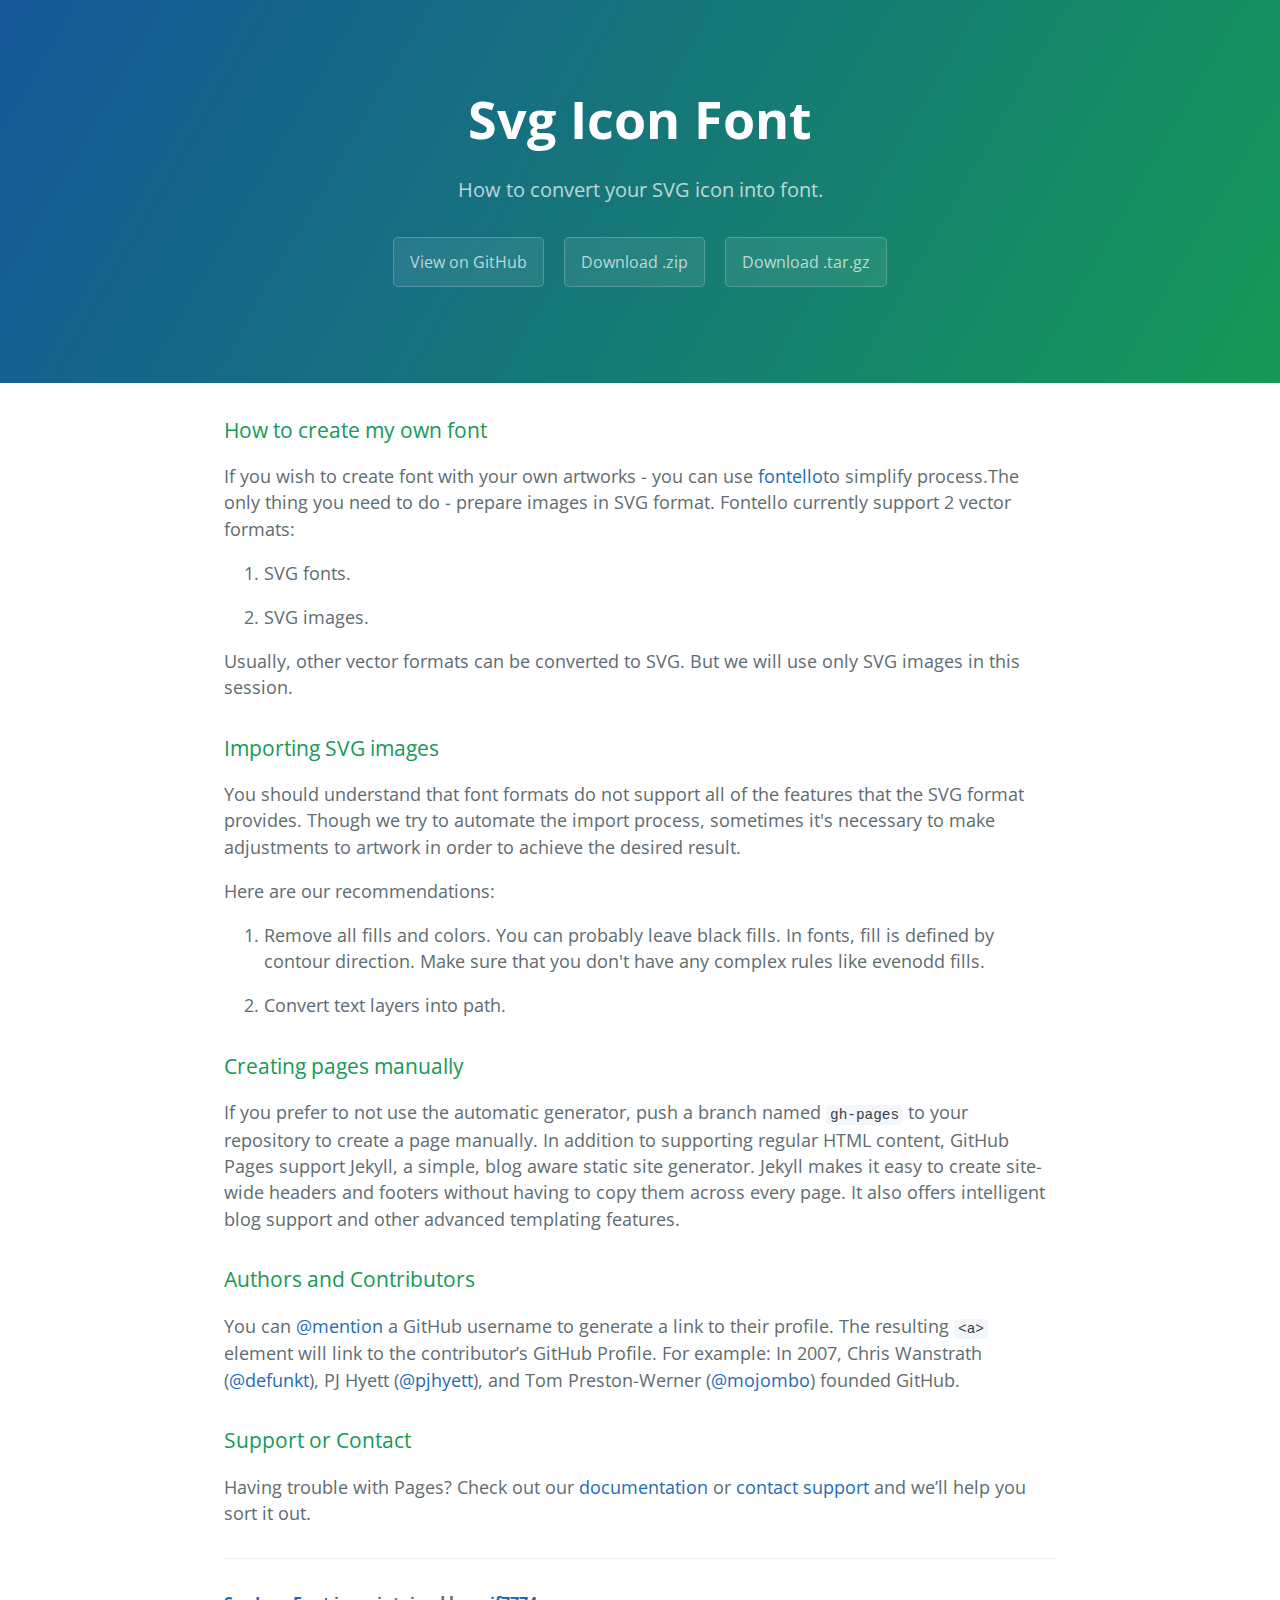
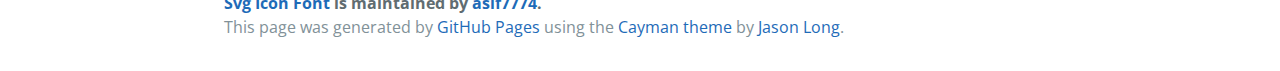
==== index.html @ 6d4e3dab "Create gh-pages branch via GitHub" ====
<!DOCTYPE html>
<html lang="en-us">
  <head>
    <meta charset="UTF-8">
    <title>Svg Icon Font by asif7774</title>
    <meta name="viewport" content="width=device-width, initial-scale=1">
    <link rel="stylesheet" type="text/css" href="stylesheets/normalize.css" media="screen">
    <link href='https://fonts.googleapis.com/css?family=Open+Sans:400,700' rel='stylesheet' type='text/css'>
    <link rel="stylesheet" type="text/css" href="stylesheets/stylesheet.css" media="screen">
    <link rel="stylesheet" type="text/css" href="stylesheets/github-light.css" media="screen">
  </head>
  <body>
    <section class="page-header">
      <h1 class="project-name">Svg Icon Font</h1>
      <h2 class="project-tagline">How to convert your SVG icon into font.</h2>
      <a href="https://github.com/asif7774/SVG-Icon-Font" class="btn">View on GitHub</a>
      <a href="https://github.com/asif7774/SVG-Icon-Font/zipball/master" class="btn">Download .zip</a>
      <a href="https://github.com/asif7774/SVG-Icon-Font/tarball/master" class="btn">Download .tar.gz</a>
    </section>

    <section class="main-content">
      <h3>
<a id="how-to-create-my-own-font" class="anchor" href="#how-to-create-my-own-font" aria-hidden="true"><span aria-hidden="true" class="octicon octicon-link"></span></a>How to create my own font</h3>

<p>If you wish to create font with your own artworks - you can use <a href="http://fontello.com">fontello</a>to simplify process.The only thing you need to do - prepare images in SVG format. Fontello currently support 2 vector formats:</p>

<ol>
<li><p>SVG fonts.</p></li>
<li><p>SVG images.</p></li>
</ol>

<p>Usually, other vector formats can be converted to SVG. But we will use only SVG images in this session.</p>

<h3>
<a id="importing-svg-images" class="anchor" href="#importing-svg-images" aria-hidden="true"><span aria-hidden="true" class="octicon octicon-link"></span></a>Importing SVG images</h3>

<p>You should understand that font formats do not support all of the features that the SVG format provides. Though we try to automate the import process, sometimes it's necessary to make adjustments to artwork in order to achieve the desired result.</p>

<p>Here are our recommendations:</p>

<ol>
<li><p>Remove all fills and colors. You can probably leave black fills. In fonts, fill is defined by contour direction. Make sure that you don't have any complex rules like evenodd fills.</p></li>
<li><p>Convert text layers into path.</p></li>
</ol>

<h3>
<a id="creating-pages-manually" class="anchor" href="#creating-pages-manually" aria-hidden="true"><span aria-hidden="true" class="octicon octicon-link"></span></a>Creating pages manually</h3>

<p>If you prefer to not use the automatic generator, push a branch named <code>gh-pages</code> to your repository to create a page manually. In addition to supporting regular HTML content, GitHub Pages support Jekyll, a simple, blog aware static site generator. Jekyll makes it easy to create site-wide headers and footers without having to copy them across every page. It also offers intelligent blog support and other advanced templating features.</p>

<h3>
<a id="authors-and-contributors" class="anchor" href="#authors-and-contributors" aria-hidden="true"><span aria-hidden="true" class="octicon octicon-link"></span></a>Authors and Contributors</h3>

<p>You can <a href="https://help.github.com/articles/basic-writing-and-formatting-syntax/#mentioning-users-and-teams" class="user-mention">@mention</a> a GitHub username to generate a link to their profile. The resulting <code>&lt;a&gt;</code> element will link to the contributor’s GitHub Profile. For example: In 2007, Chris Wanstrath (<a href="https://github.com/defunkt" class="user-mention">@defunkt</a>), PJ Hyett (<a href="https://github.com/pjhyett" class="user-mention">@pjhyett</a>), and Tom Preston-Werner (<a href="https://github.com/mojombo" class="user-mention">@mojombo</a>) founded GitHub.</p>

<h3>
<a id="support-or-contact" class="anchor" href="#support-or-contact" aria-hidden="true"><span aria-hidden="true" class="octicon octicon-link"></span></a>Support or Contact</h3>

<p>Having trouble with Pages? Check out our <a href="https://help.github.com/pages">documentation</a> or <a href="https://github.com/contact">contact support</a> and we’ll help you sort it out.</p>

      <footer class="site-footer">
        <span class="site-footer-owner"><a href="https://github.com/asif7774/SVG-Icon-Font">Svg Icon Font</a> is maintained by <a href="https://github.com/asif7774">asif7774</a>.</span>

        <span class="site-footer-credits">This page was generated by <a href="https://pages.github.com">GitHub Pages</a> using the <a href="https://github.com/jasonlong/cayman-theme">Cayman theme</a> by <a href="https://twitter.com/jasonlong">Jason Long</a>.</span>
      </footer>

    </section>

  
  </body>
</html>
---- stylesheets/stylesheet.css ----
* {
  box-sizing: border-box; }

body {
  padding: 0;
  margin: 0;
  font-family: "Open Sans", "Helvetica Neue", Helvetica, Arial, sans-serif;
  font-size: 16px;
  line-height: 1.5;
  color: #606c71; }

a {
  color: #1e6bb8;
  text-decoration: none; }
  a:hover {
    text-decoration: underline; }

.btn {
  display: inline-block;
  margin-bottom: 1rem;
  color: rgba(255, 255, 255, 0.7);
  background-color: rgba(255, 255, 255, 0.08);
  border-color: rgba(255, 255, 255, 0.2);
  border-style: solid;
  border-width: 1px;
  border-radius: 0.3rem;
  transition: color 0.2s, background-color 0.2s, border-color 0.2s; }
  .btn + .btn {
    margin-left: 1rem; }

.btn:hover {
  color: rgba(255, 255, 255, 0.8);
  text-decoration: none;
  background-color: rgba(255, 255, 255, 0.2);
  border-color: rgba(255, 255, 255, 0.3); }

@media screen and (min-width: 64em) {
  .btn {
    padding: 0.75rem 1rem; } }

@media screen and (min-width: 42em) and (max-width: 64em) {
  .btn {
    padding: 0.6rem 0.9rem;
    font-size: 0.9rem; } }

@media screen and (max-width: 42em) {
  .btn {
    display: block;
    width: 100%;
    padding: 0.75rem;
    font-size: 0.9rem; }
    .btn + .btn {
      margin-top: 1rem;
      margin-left: 0; } }

.page-header {
  color: #fff;
  text-align: center;
  background-color: #159957;
  background-image: linear-gradient(120deg, #155799, #159957); }

@media screen and (min-width: 64em) {
  .page-header {
    padding: 5rem 6rem; } }

@media screen and (min-width: 42em) and (max-width: 64em) {
  .page-header {
    padding: 3rem 4rem; } }

@media screen and (max-width: 42em) {
  .page-header {
    padding: 2rem 1rem; } }

.project-name {
  margin-top: 0;
  margin-bottom: 0.1rem; }

@media screen and (min-width: 64em) {
  .project-name {
    font-size: 3.25rem; } }

@media screen and (min-width: 42em) and (max-width: 64em) {
  .project-name {
    font-size: 2.25rem; } }

@media screen and (max-width: 42em) {
  .project-name {
    font-size: 1.75rem; } }

.project-tagline {
  margin-bottom: 2rem;
  font-weight: normal;
  opacity: 0.7; }

@media screen and (min-width: 64em) {
  .project-tagline {
    font-size: 1.25rem; } }

@media screen and (min-width: 42em) and (max-width: 64em) {
  .project-tagline {
    font-size: 1.15rem; } }

@media screen and (max-width: 42em) {
  .project-tagline {
    font-size: 1rem; } }

.main-content :first-child {
  margin-top: 0; }
.main-content img {
  max-width: 100%; }
.main-content h1, .main-content h2, .main-content h3, .main-content h4, .main-content h5, .main-content h6 {
  margin-top: 2rem;
  margin-bottom: 1rem;
  font-weight: normal;
  color: #159957; }
.main-content p {
  margin-bottom: 1em; }
.main-content code {
  padding: 2px 4px;
  font-family: Consolas, "Liberation Mono", Menlo, Courier, monospace;
  font-size: 0.9rem;
  color: #383e41;
  background-color: #f3f6fa;
  border-radius: 0.3rem; }
.main-content pre {
  padding: 0.8rem;
  margin-top: 0;
  margin-bottom: 1rem;
  font: 1rem Consolas, "Liberation Mono", Menlo, Courier, monospace;
  color: #567482;
  word-wrap: normal;
  background-color: #f3f6fa;
  border: solid 1px #dce6f0;
  border-radius: 0.3rem; }
  .main-content pre > code {
    padding: 0;
    margin: 0;
    font-size: 0.9rem;
    color: #567482;
    word-break: normal;
    white-space: pre;
    background: transparent;
    border: 0; }
.main-content .highlight {
  margin-bottom: 1rem; }
  .main-content .highlight pre {
    margin-bottom: 0;
    word-break: normal; }
.main-content .highlight pre, .main-content pre {
  padding: 0.8rem;
  overflow: auto;
  font-size: 0.9rem;
  line-height: 1.45;
  border-radius: 0.3rem; }
.main-content pre code, .main-content pre tt {
  display: inline;
  max-width: initial;
  padding: 0;
  margin: 0;
  overflow: initial;
  line-height: inherit;
  word-wrap: normal;
  background-color: transparent;
  border: 0; }
  .main-content pre code:before, .main-content pre code:after, .main-content pre tt:before, .main-content pre tt:after {
    content: normal; }
.main-content ul, .main-content ol {
  margin-top: 0; }
.main-content blockquote {
  padding: 0 1rem;
  margin-left: 0;
  color: #819198;
  border-left: 0.3rem solid #dce6f0; }
  .main-content blockquote > :first-child {
    margin-top: 0; }
  .main-content blockquote > :last-child {
    margin-bottom: 0; }
.main-content table {
  display: block;
  width: 100%;
  overflow: auto;
  word-break: normal;
  word-break: keep-all; }
  .main-content table th {
    font-weight: bold; }
  .main-content table th, .main-content table td {
    padding: 0.5rem 1rem;
    border: 1px solid #e9ebec; }
.main-content dl {
  padding: 0; }
  .main-content dl dt {
    padding: 0;
    margin-top: 1rem;
    font-size: 1rem;
    font-weight: bold; }
  .main-content dl dd {
    padding: 0;
    margin-bottom: 1rem; }
.main-content hr {
  height: 2px;
  padding: 0;
  margin: 1rem 0;
  background-color: #eff0f1;
  border: 0; }

@media screen and (min-width: 64em) {
  .main-content {
    max-width: 64rem;
    padding: 2rem 6rem;
    margin: 0 auto;
    font-size: 1.1rem; } }

@media screen and (min-width: 42em) and (max-width: 64em) {
  .main-content {
    padding: 2rem 4rem;
    font-size: 1.1rem; } }

@media screen and (max-width: 42em) {
  .main-content {
    padding: 2rem 1rem;
    font-size: 1rem; } }

.site-footer {
  padding-top: 2rem;
  margin-top: 2rem;
  border-top: solid 1px #eff0f1; }

.site-footer-owner {
  display: block;
  font-weight: bold; }

.site-footer-credits {
  color: #819198; }

@media screen and (min-width: 64em) {
  .site-footer {
    font-size: 1rem; } }

@media screen and (min-width: 42em) and (max-width: 64em) {
  .site-footer {
    font-size: 1rem; } }

@media screen and (max-width: 42em) {
  .site-footer {
    font-size: 0.9rem; } }
---- stylesheets/github-light.css ----
/*
The MIT License (MIT)

Copyright (c) 2015 GitHub, Inc.

Permission is hereby granted, free of charge, to any person obtaining a copy
of this software and associated documentation files (the "Software"), to deal
in the Software without restriction, including without limitation the rights
to use, copy, modify, merge, publish, distribute, sublicense, and/or sell
copies of the Software, and to permit persons to whom the Software is
furnished to do so, subject to the following conditions:

The above copyright notice and this permission notice shall be included in all
copies or substantial portions of the Software.

THE SOFTWARE IS PROVIDED "AS IS", WITHOUT WARRANTY OF ANY KIND, EXPRESS OR
IMPLIED, INCLUDING BUT NOT LIMITED TO THE WARRANTIES OF MERCHANTABILITY,
FITNESS FOR A PARTICULAR PURPOSE AND NONINFRINGEMENT. IN NO EVENT SHALL THE
AUTHORS OR COPYRIGHT HOLDERS BE LIABLE FOR ANY CLAIM, DAMAGES OR OTHER
LIABILITY, WHETHER IN AN ACTION OF CONTRACT, TORT OR OTHERWISE, ARISING FROM,
OUT OF OR IN CONNECTION WITH THE SOFTWARE OR THE USE OR OTHER DEALINGS IN THE
SOFTWARE.

*/

.pl-c /* comment */ {
  color: #969896;
}

.pl-c1      /* constant, markup.raw, meta.diff.header, meta.module-reference, meta.property-name, support, support.constant, support.variable, variable.other.constant */,
.pl-s .pl-v /* string variable */ {
  color: #0086b3;
}

.pl-e  /* entity */,
.pl-en /* entity.name */ {
  color: #795da3;
}

.pl-s .pl-s1 /* string source */,
.pl-smi      /* storage.modifier.import, storage.modifier.package, storage.type.java, variable.other, variable.parameter.function */ {
  color: #333;
}

.pl-ent /* entity.name.tag */ {
  color: #63a35c;
}

.pl-k /* keyword, storage, storage.type */ {
  color: #a71d5d;
}

.pl-pds              /* punctuation.definition.string, string.regexp.character-class */,
.pl-s                /* string */,
.pl-s .pl-pse .pl-s1 /* string punctuation.section.embedded source */,
.pl-sr               /* string.regexp */,
.pl-sr .pl-cce       /* string.regexp constant.character.escape */,
.pl-sr .pl-sra       /* string.regexp string.regexp.arbitrary-repitition */,
.pl-sr .pl-sre       /* string.regexp source.ruby.embedded */ {
  color: #183691;
}

.pl-v /* variable */ {
  color: #ed6a43;
}

.pl-id /* invalid.deprecated */ {
  color: #b52a1d;
}

.pl-ii /* invalid.illegal */ {
  background-color: #b52a1d;
  color: #f8f8f8;
}

.pl-sr .pl-cce /* string.regexp constant.character.escape */ {
  color: #63a35c;
  font-weight: bold;
}

.pl-ml /* markup.list */ {
  color: #693a17;
}

.pl-mh        /* markup.heading */,
.pl-mh .pl-en /* markup.heading entity.name */,
.pl-ms        /* meta.separator */ {
  color: #1d3e81;
  font-weight: bold;
}

.pl-mq /* markup.quote */ {
  color: #008080;
}

.pl-mi /* markup.italic */ {
  color: #333;
  font-style: italic;
}

.pl-mb /* markup.bold */ {
  color: #333;
  font-weight: bold;
}

.pl-md /* markup.deleted, meta.diff.header.from-file */ {
  background-color: #ffecec;
  color: #bd2c00;
}

.pl-mi1 /* markup.inserted, meta.diff.header.to-file */ {
  background-color: #eaffea;
  color: #55a532;
}

.pl-mdr /* meta.diff.range */ {
  color: #795da3;
  font-weight: bold;
}

.pl-mo /* meta.output */ {
  color: #1d3e81;
}
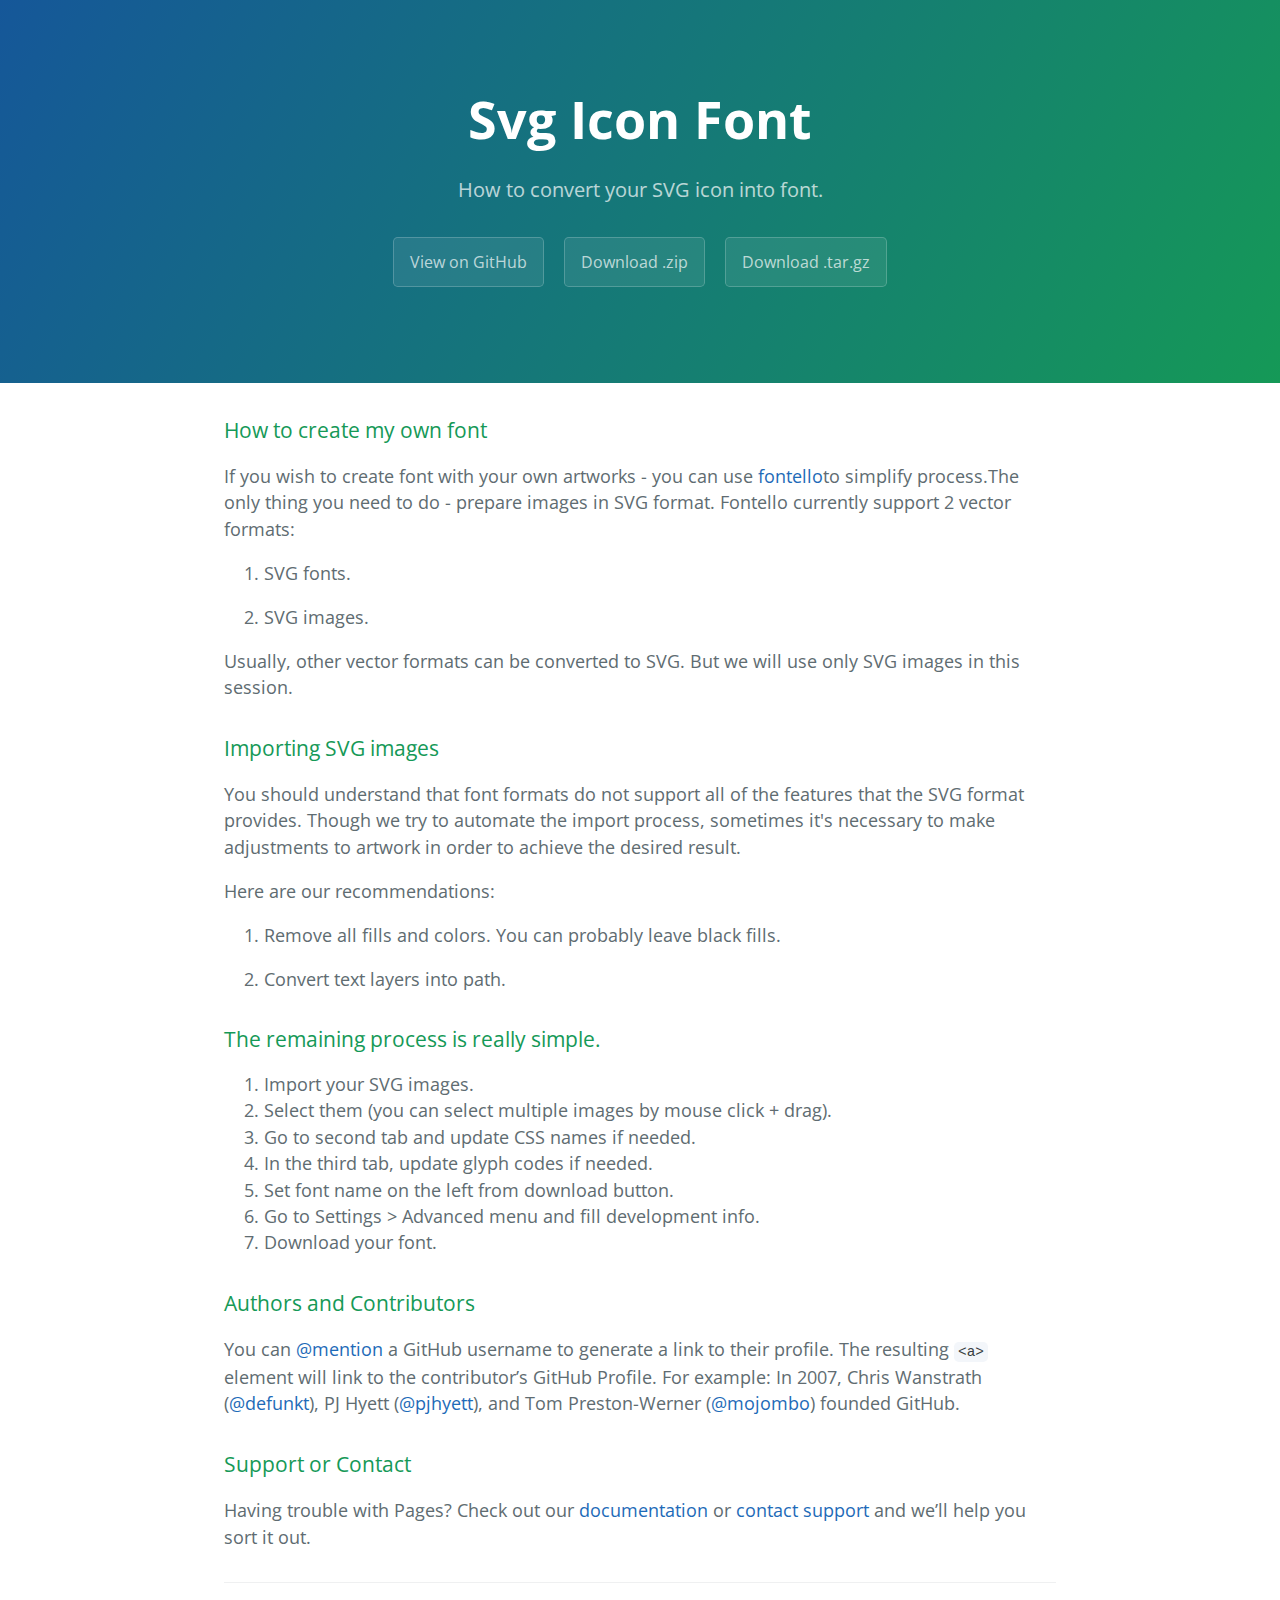
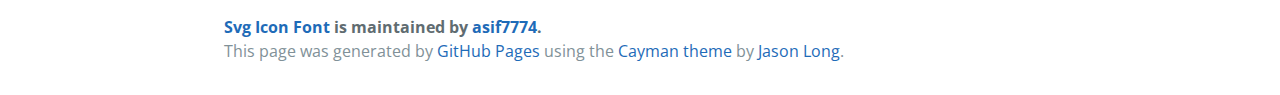
==== commit 31912f8b: "Create gh-pages branch via GitHub" ====
--- a/index.html
+++ b/index.html
@@ -39,14 +39,22 @@
 <p>Here are our recommendations:</p>
 
 <ol>
-<li><p>Remove all fills and colors. You can probably leave black fills. In fonts, fill is defined by contour direction. Make sure that you don't have any complex rules like evenodd fills.</p></li>
+<li><p>Remove all fills and colors. You can probably leave black fills.</p></li>
 <li><p>Convert text layers into path.</p></li>
 </ol>
 
 <h3>
-<a id="creating-pages-manually" class="anchor" href="#creating-pages-manually" aria-hidden="true"><span aria-hidden="true" class="octicon octicon-link"></span></a>Creating pages manually</h3>
+<a id="the-remaining-process-is-really-simple" class="anchor" href="#the-remaining-process-is-really-simple" aria-hidden="true"><span aria-hidden="true" class="octicon octicon-link"></span></a>The remaining process is really simple.</h3>
 
-<p>If you prefer to not use the automatic generator, push a branch named <code>gh-pages</code> to your repository to create a page manually. In addition to supporting regular HTML content, GitHub Pages support Jekyll, a simple, blog aware static site generator. Jekyll makes it easy to create site-wide headers and footers without having to copy them across every page. It also offers intelligent blog support and other advanced templating features.</p>
+<ol>
+<li>Import your SVG images.</li>
+<li>Select them (you can select multiple images by mouse click + drag).</li>
+<li>Go to second tab and update CSS names if needed.</li>
+<li>In the third tab, update glyph codes if needed.</li>
+<li>Set font name on the left from download button.</li>
+<li>Go to Settings &gt; Advanced menu and fill development info.</li>
+<li>Download your font.</li>
+</ol>
 
 <h3>
 <a id="authors-and-contributors" class="anchor" href="#authors-and-contributors" aria-hidden="true"><span aria-hidden="true" class="octicon octicon-link"></span></a>Authors and Contributors</h3>
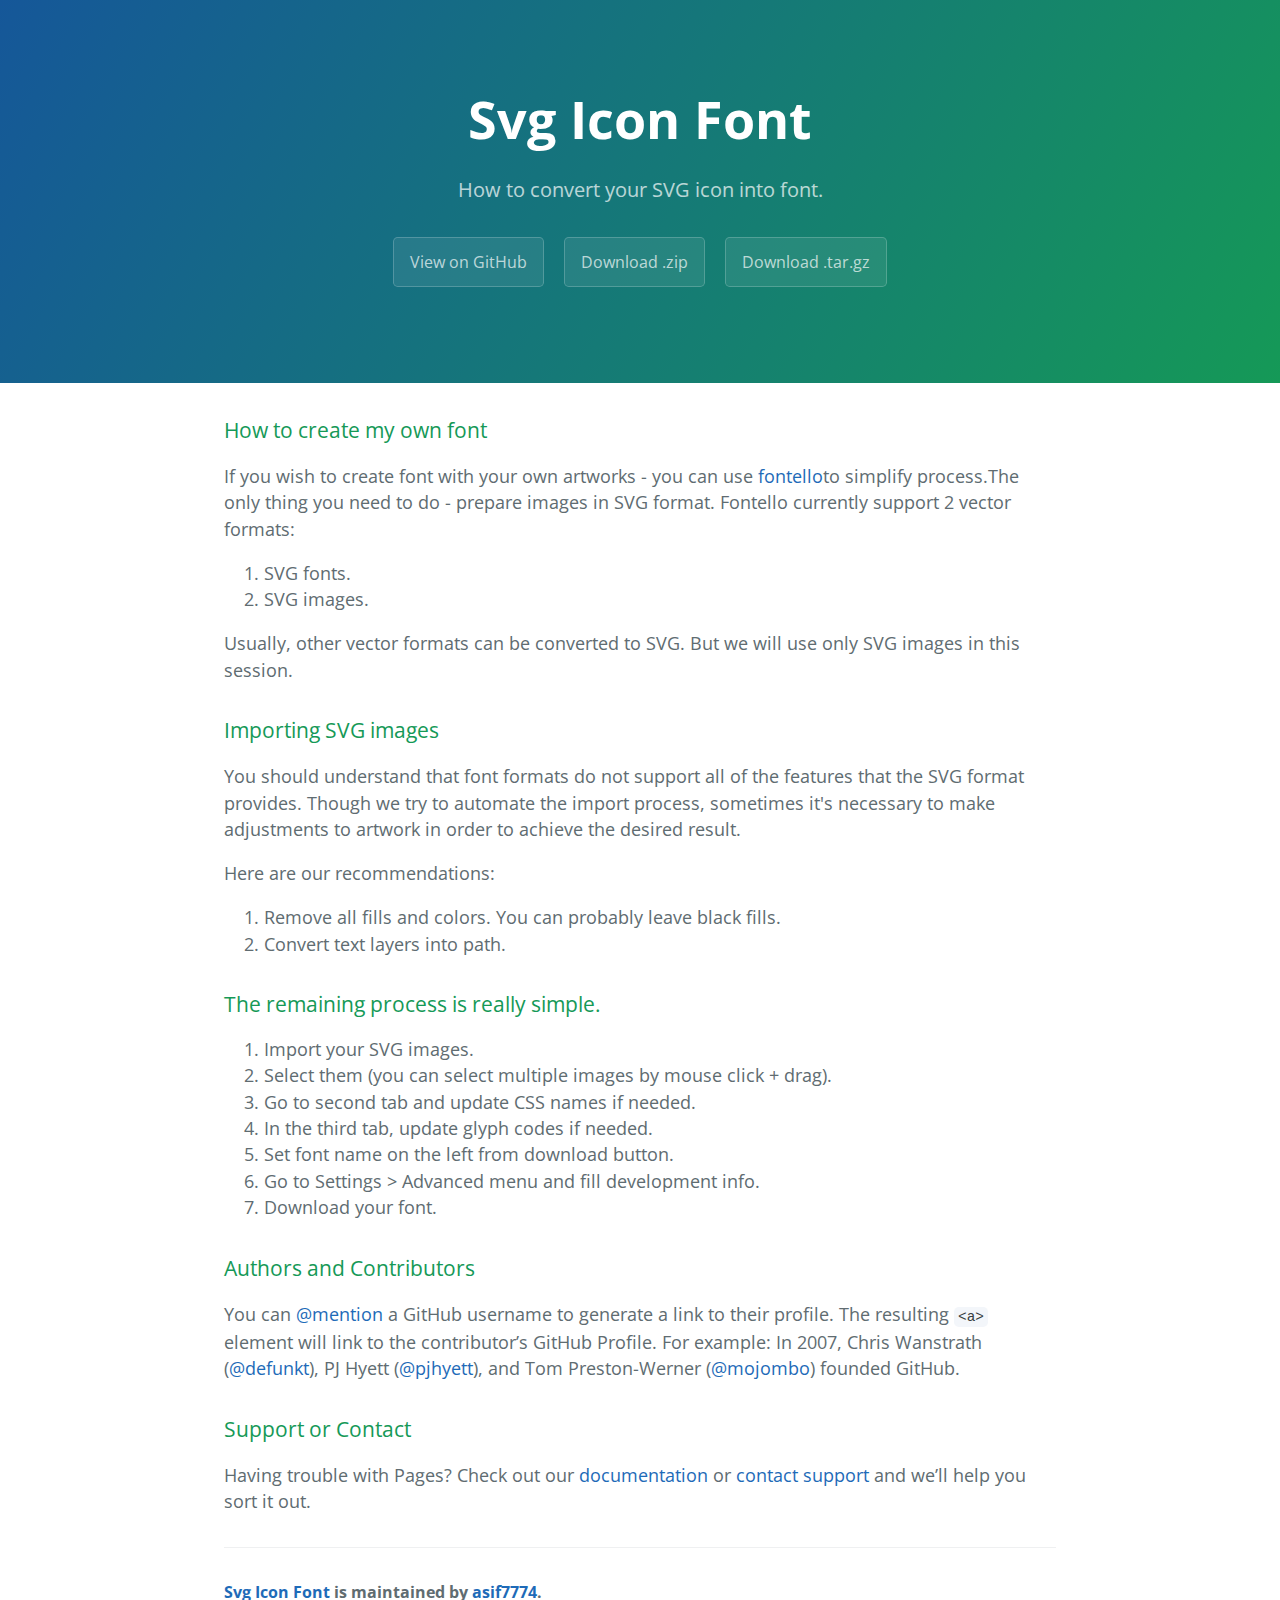
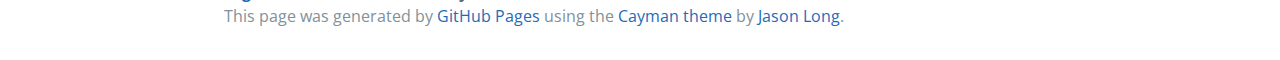
==== commit bec5b8a5: "Create gh-pages branch via GitHub" ====
--- a/index.html
+++ b/index.html
@@ -25,8 +25,8 @@
 <p>If you wish to create font with your own artworks - you can use <a href="http://fontello.com">fontello</a>to simplify process.The only thing you need to do - prepare images in SVG format. Fontello currently support 2 vector formats:</p>
 
 <ol>
-<li><p>SVG fonts.</p></li>
-<li><p>SVG images.</p></li>
+<li>SVG fonts.</li>
+<li>SVG images.</li>
 </ol>
 
 <p>Usually, other vector formats can be converted to SVG. But we will use only SVG images in this session.</p>
@@ -39,8 +39,8 @@
 <p>Here are our recommendations:</p>
 
 <ol>
-<li><p>Remove all fills and colors. You can probably leave black fills.</p></li>
-<li><p>Convert text layers into path.</p></li>
+<li>Remove all fills and colors. You can probably leave black fills.</li>
+<li>Convert text layers into path.</li>
 </ol>
 
 <h3>
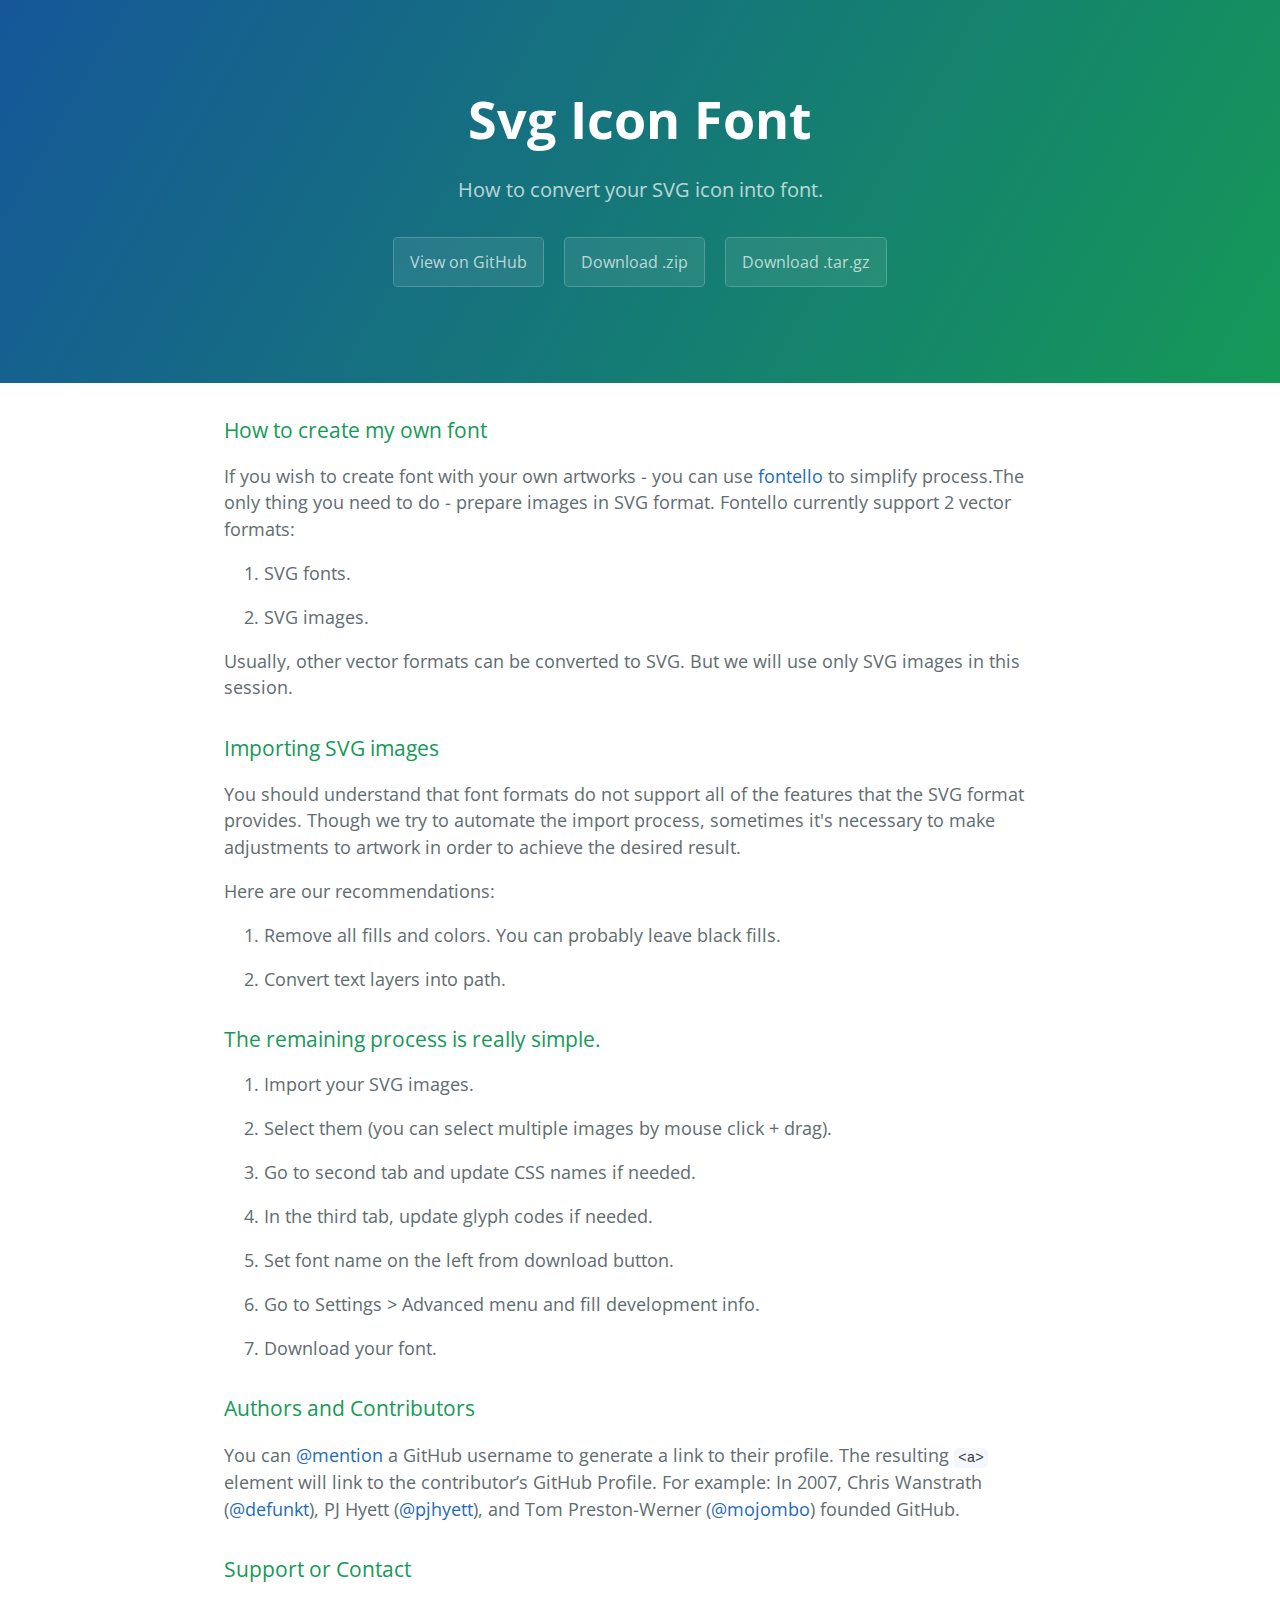
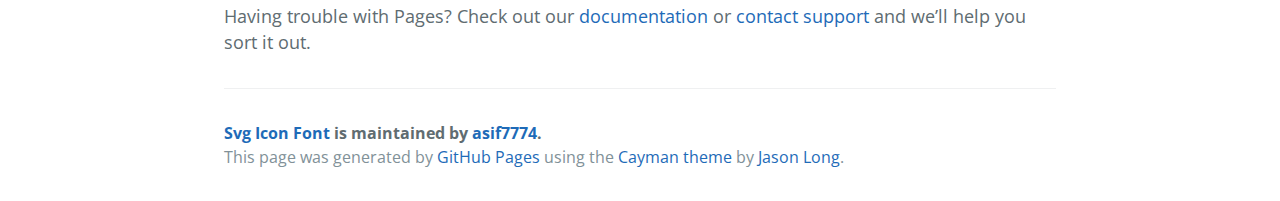
==== commit c4b0565c: "Create gh-pages branch via GitHub" ====
--- a/index.html
+++ b/index.html
@@ -22,11 +22,11 @@
       <h3>
 <a id="how-to-create-my-own-font" class="anchor" href="#how-to-create-my-own-font" aria-hidden="true"><span aria-hidden="true" class="octicon octicon-link"></span></a>How to create my own font</h3>
 
-<p>If you wish to create font with your own artworks - you can use <a href="http://fontello.com">fontello</a>to simplify process.The only thing you need to do - prepare images in SVG format. Fontello currently support 2 vector formats:</p>
+<p>If you wish to create font with your own artworks - you can use <a href="http://fontello.com">fontello</a> to simplify process.The only thing you need to do - prepare images in SVG format. Fontello currently support 2 vector formats:</p>
 
 <ol>
-<li>SVG fonts.</li>
-<li>SVG images.</li>
+<li><p>SVG fonts.</p></li>
+<li><p>SVG images.</p></li>
 </ol>
 
 <p>Usually, other vector formats can be converted to SVG. But we will use only SVG images in this session.</p>
@@ -39,21 +39,21 @@
 <p>Here are our recommendations:</p>
 
 <ol>
-<li>Remove all fills and colors. You can probably leave black fills.</li>
-<li>Convert text layers into path.</li>
+<li><p>Remove all fills and colors. You can probably leave black fills.</p></li>
+<li><p>Convert text layers into path.</p></li>
 </ol>
 
 <h3>
 <a id="the-remaining-process-is-really-simple" class="anchor" href="#the-remaining-process-is-really-simple" aria-hidden="true"><span aria-hidden="true" class="octicon octicon-link"></span></a>The remaining process is really simple.</h3>
 
 <ol>
-<li>Import your SVG images.</li>
-<li>Select them (you can select multiple images by mouse click + drag).</li>
-<li>Go to second tab and update CSS names if needed.</li>
-<li>In the third tab, update glyph codes if needed.</li>
-<li>Set font name on the left from download button.</li>
-<li>Go to Settings &gt; Advanced menu and fill development info.</li>
-<li>Download your font.</li>
+<li><p>Import your SVG images.</p></li>
+<li><p>Select them (you can select multiple images by mouse click + drag).</p></li>
+<li><p>Go to second tab and update CSS names if needed.</p></li>
+<li><p>In the third tab, update glyph codes if needed.</p></li>
+<li><p>Set font name on the left from download button.</p></li>
+<li><p>Go to Settings &gt; Advanced menu and fill development info.</p></li>
+<li><p>Download your font.</p></li>
 </ol>
 
 <h3>
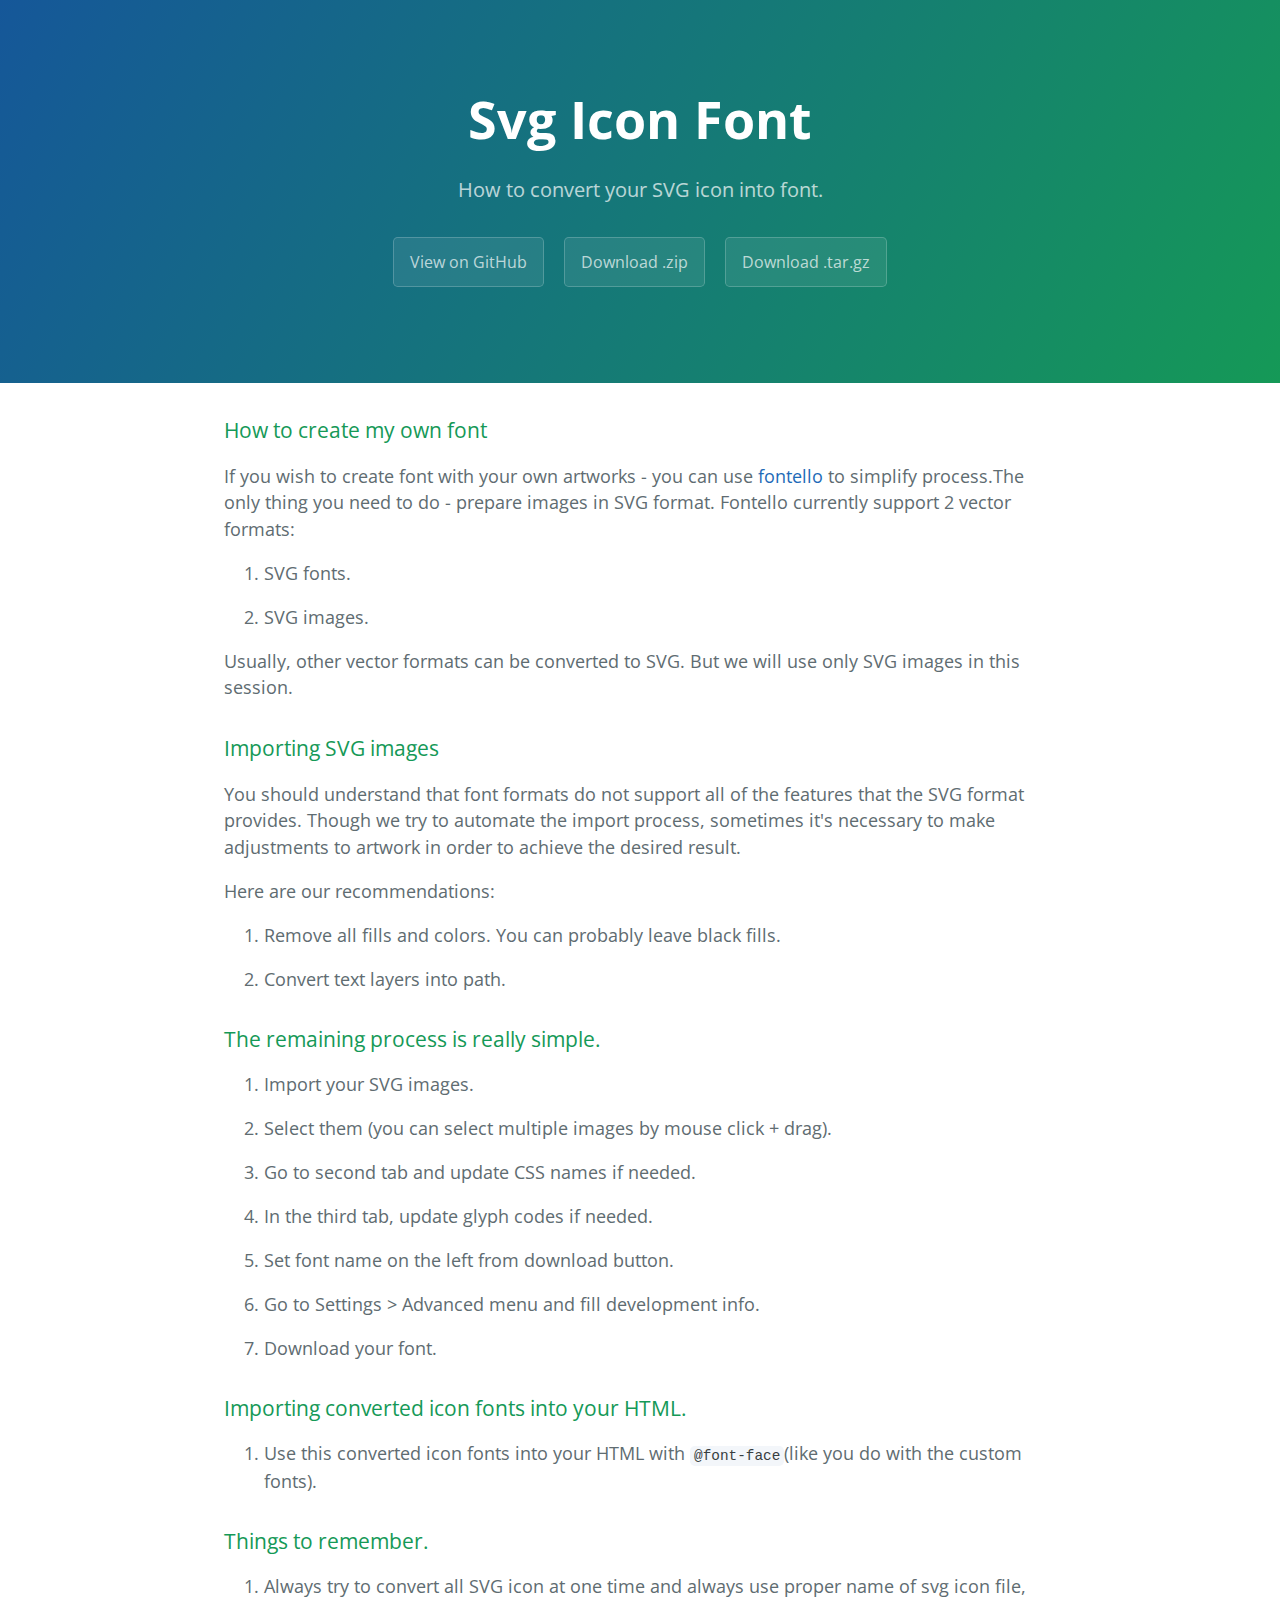
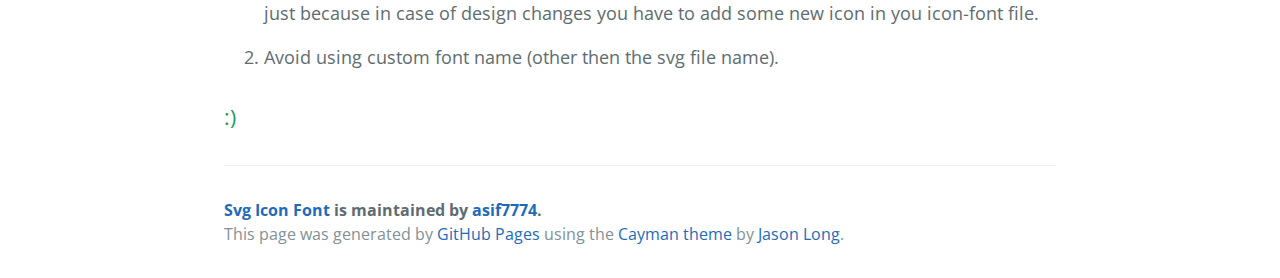
==== commit bb3c572b: "Create gh-pages branch via GitHub" ====
--- a/index.html
+++ b/index.html
@@ -57,14 +57,22 @@
 </ol>
 
 <h3>
-<a id="authors-and-contributors" class="anchor" href="#authors-and-contributors" aria-hidden="true"><span aria-hidden="true" class="octicon octicon-link"></span></a>Authors and Contributors</h3>
+<a id="importing-converted-icon-fonts-into-your-html" class="anchor" href="#importing-converted-icon-fonts-into-your-html" aria-hidden="true"><span aria-hidden="true" class="octicon octicon-link"></span></a>Importing converted icon fonts into your HTML.</h3>
 
-<p>You can <a href="https://help.github.com/articles/basic-writing-and-formatting-syntax/#mentioning-users-and-teams" class="user-mention">@mention</a> a GitHub username to generate a link to their profile. The resulting <code>&lt;a&gt;</code> element will link to the contributor’s GitHub Profile. For example: In 2007, Chris Wanstrath (<a href="https://github.com/defunkt" class="user-mention">@defunkt</a>), PJ Hyett (<a href="https://github.com/pjhyett" class="user-mention">@pjhyett</a>), and Tom Preston-Werner (<a href="https://github.com/mojombo" class="user-mention">@mojombo</a>) founded GitHub.</p>
+<ol>
+<li>Use this converted icon fonts into your HTML with <code>@font-face</code>(like you do with the custom fonts).</li>
+</ol>
 
 <h3>
-<a id="support-or-contact" class="anchor" href="#support-or-contact" aria-hidden="true"><span aria-hidden="true" class="octicon octicon-link"></span></a>Support or Contact</h3>
+<a id="things-to-remember" class="anchor" href="#things-to-remember" aria-hidden="true"><span aria-hidden="true" class="octicon octicon-link"></span></a>Things to remember.</h3>
 
-<p>Having trouble with Pages? Check out our <a href="https://help.github.com/pages">documentation</a> or <a href="https://github.com/contact">contact support</a> and we’ll help you sort it out.</p>
+<ol>
+<li><p>Always try to convert all SVG icon at one time and always use proper name of svg icon file, just because in case of design changes you have to add some new icon in you icon-font file.</p></li>
+<li><p>Avoid using custom font name (other then the svg file name).</p></li>
+</ol>
+
+<h3>
+<a id="" class="anchor" href="#" aria-hidden="true"><span aria-hidden="true" class="octicon octicon-link"></span></a>:)</h3>
 
       <footer class="site-footer">
         <span class="site-footer-owner"><a href="https://github.com/asif7774/SVG-Icon-Font">Svg Icon Font</a> is maintained by <a href="https://github.com/asif7774">asif7774</a>.</span>
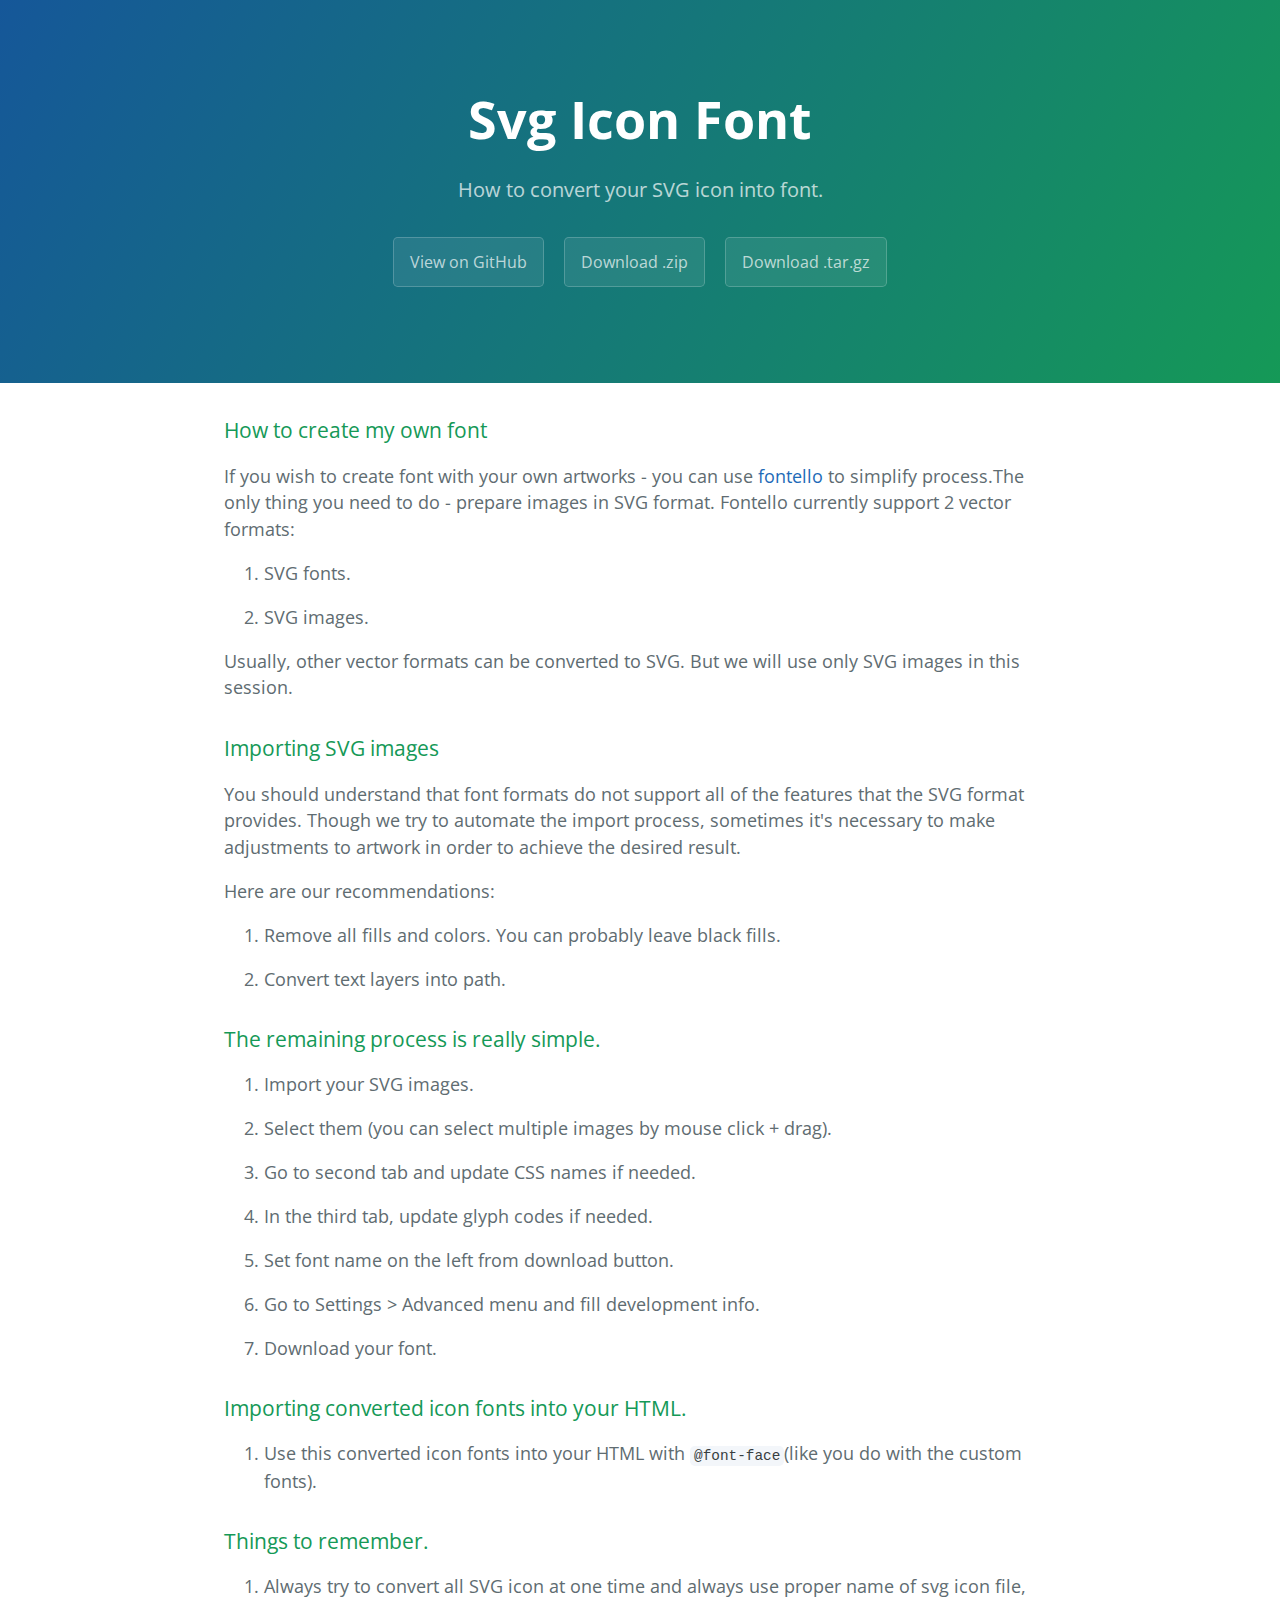
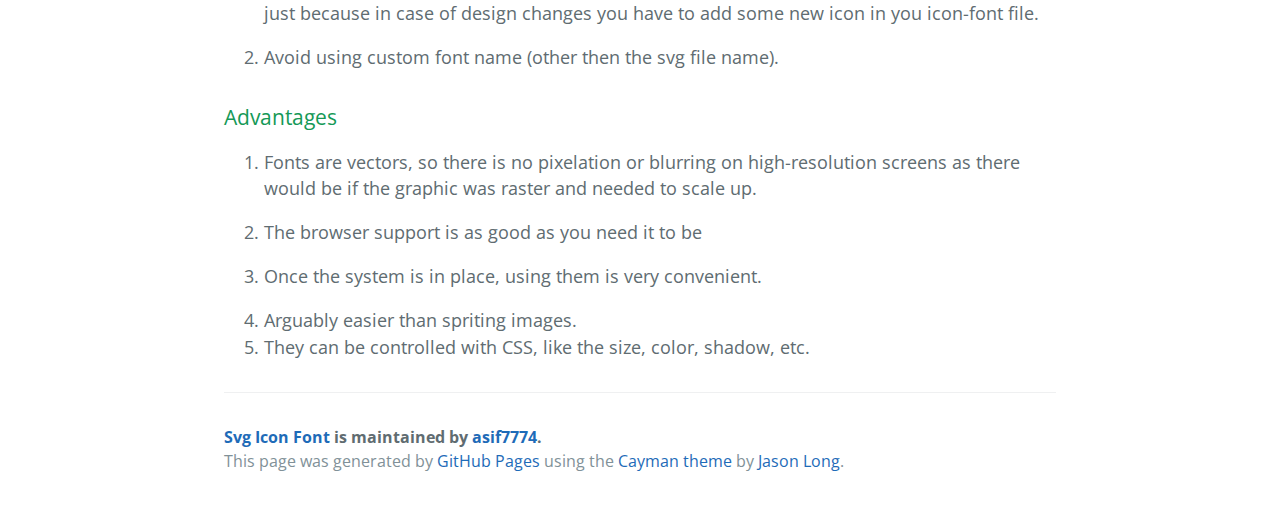
==== commit f7a7a83f: "Create gh-pages branch via GitHub" ====
--- a/index.html
+++ b/index.html
@@ -72,7 +72,15 @@
 </ol>
 
 <h3>
-<a id="" class="anchor" href="#" aria-hidden="true"><span aria-hidden="true" class="octicon octicon-link"></span></a>:)</h3>
+<a id="advantages" class="anchor" href="#advantages" aria-hidden="true"><span aria-hidden="true" class="octicon octicon-link"></span></a>Advantages</h3>
+
+<ol>
+<li><p>Fonts are vectors, so there is no pixelation or blurring on high-resolution screens as there would be if the graphic was raster and needed to scale up.</p></li>
+<li><p>The browser support is as good as you need it to be</p></li>
+<li><p>Once the system is in place, using them is very convenient.</p></li>
+<li>Arguably easier than spriting images.</li>
+<li>They can be controlled with CSS, like the size, color, shadow, etc.</li>
+</ol>
 
       <footer class="site-footer">
         <span class="site-footer-owner"><a href="https://github.com/asif7774/SVG-Icon-Font">Svg Icon Font</a> is maintained by <a href="https://github.com/asif7774">asif7774</a>.</span>
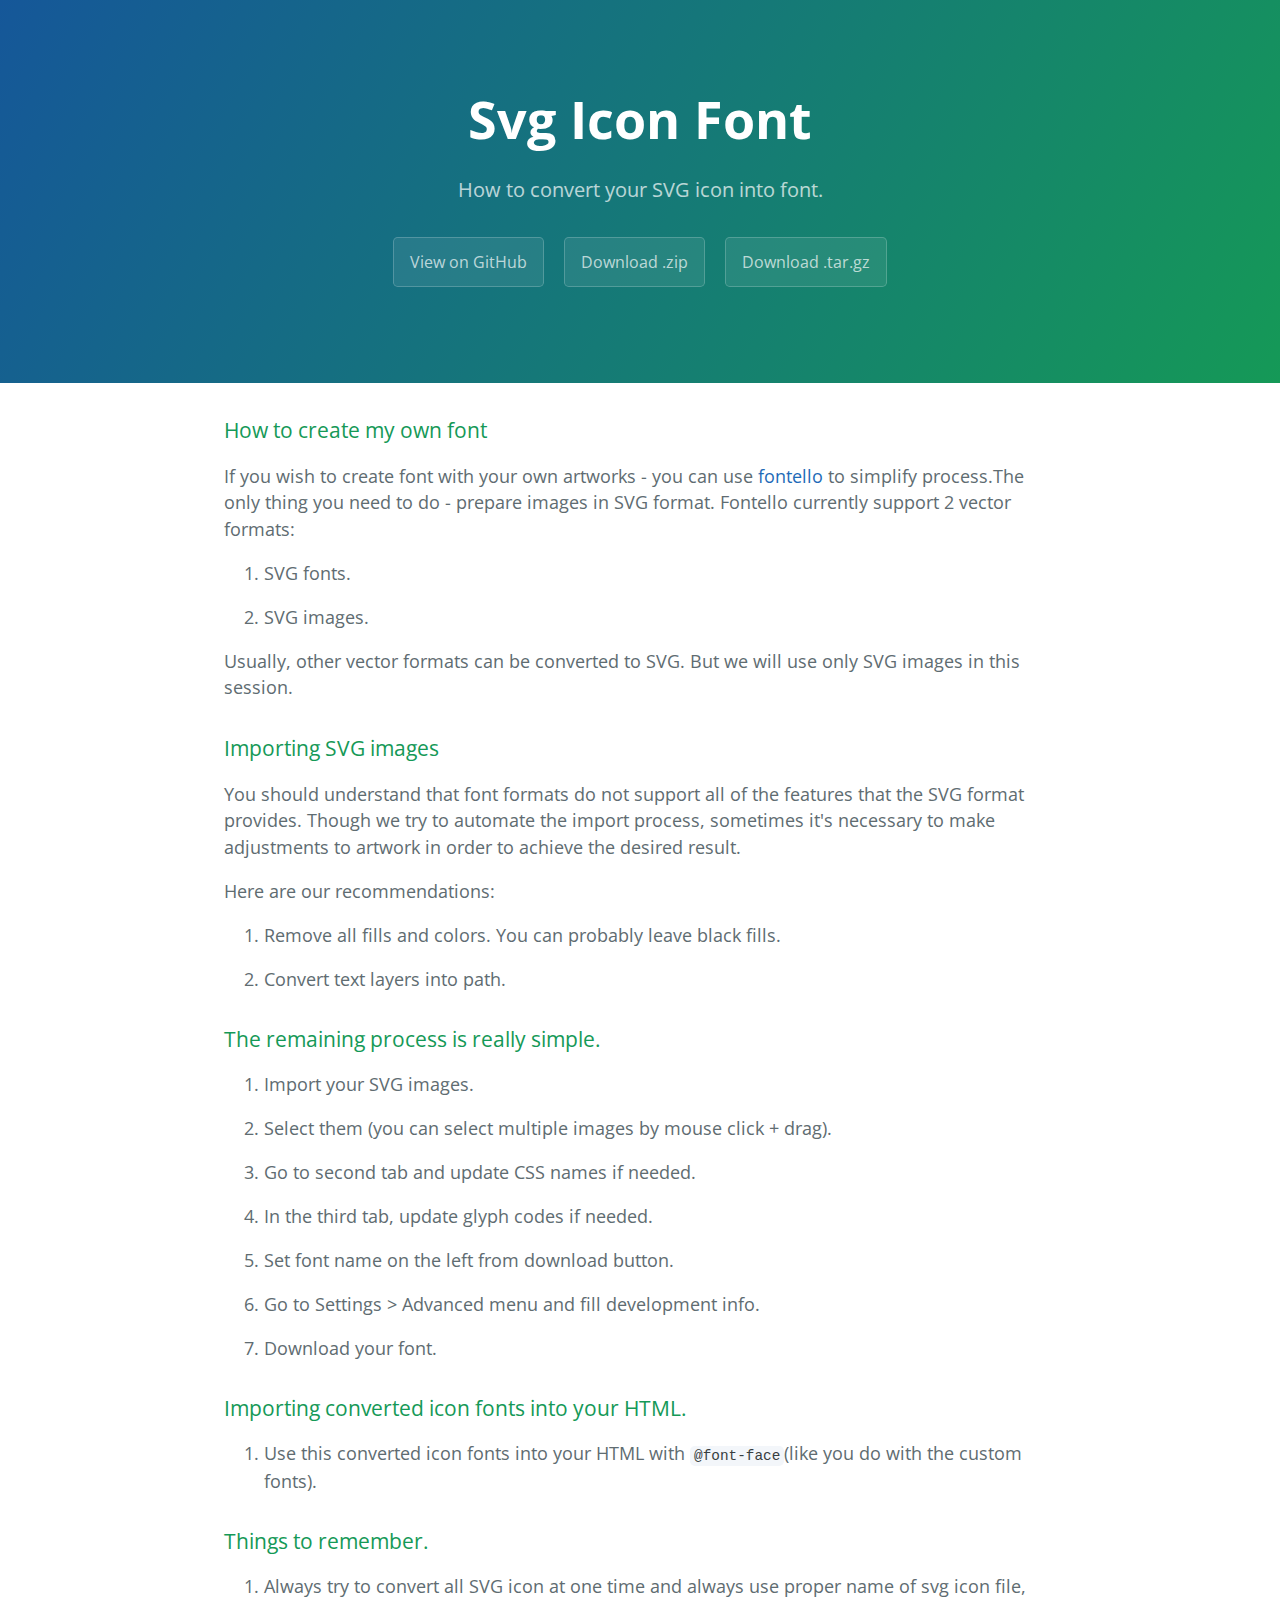
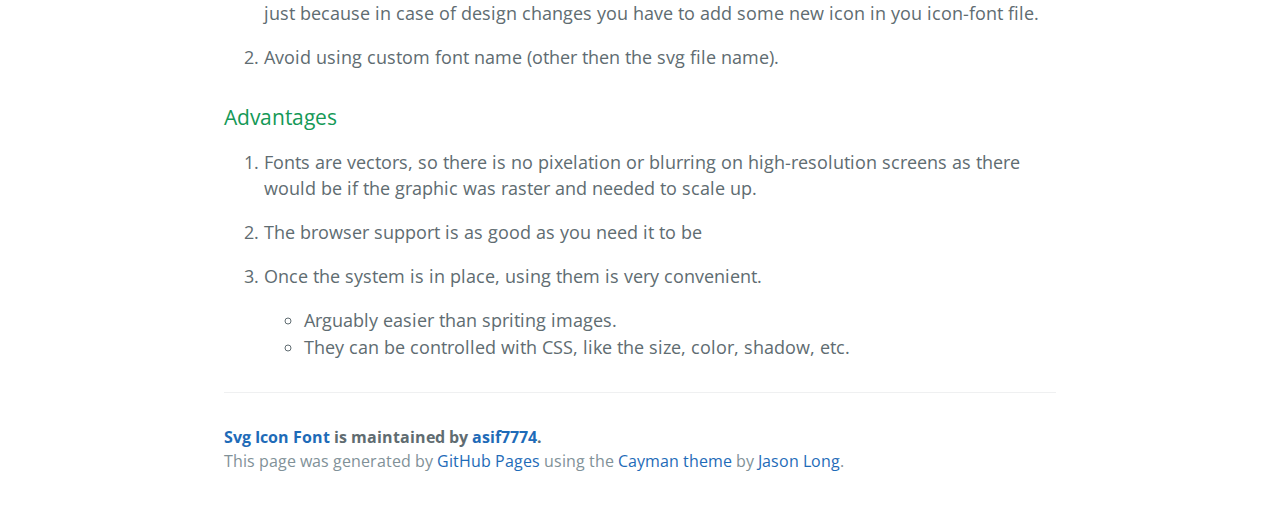
==== commit 26553716: "Create gh-pages branch via GitHub" ====
--- a/index.html
+++ b/index.html
@@ -77,9 +77,14 @@
 <ol>
 <li><p>Fonts are vectors, so there is no pixelation or blurring on high-resolution screens as there would be if the graphic was raster and needed to scale up.</p></li>
 <li><p>The browser support is as good as you need it to be</p></li>
-<li><p>Once the system is in place, using them is very convenient.</p></li>
+<li>
+<p>Once the system is in place, using them is very convenient.</p>
+
+<ul>
 <li>Arguably easier than spriting images.</li>
 <li>They can be controlled with CSS, like the size, color, shadow, etc.</li>
+</ul>
+</li>
 </ol>
 
       <footer class="site-footer">
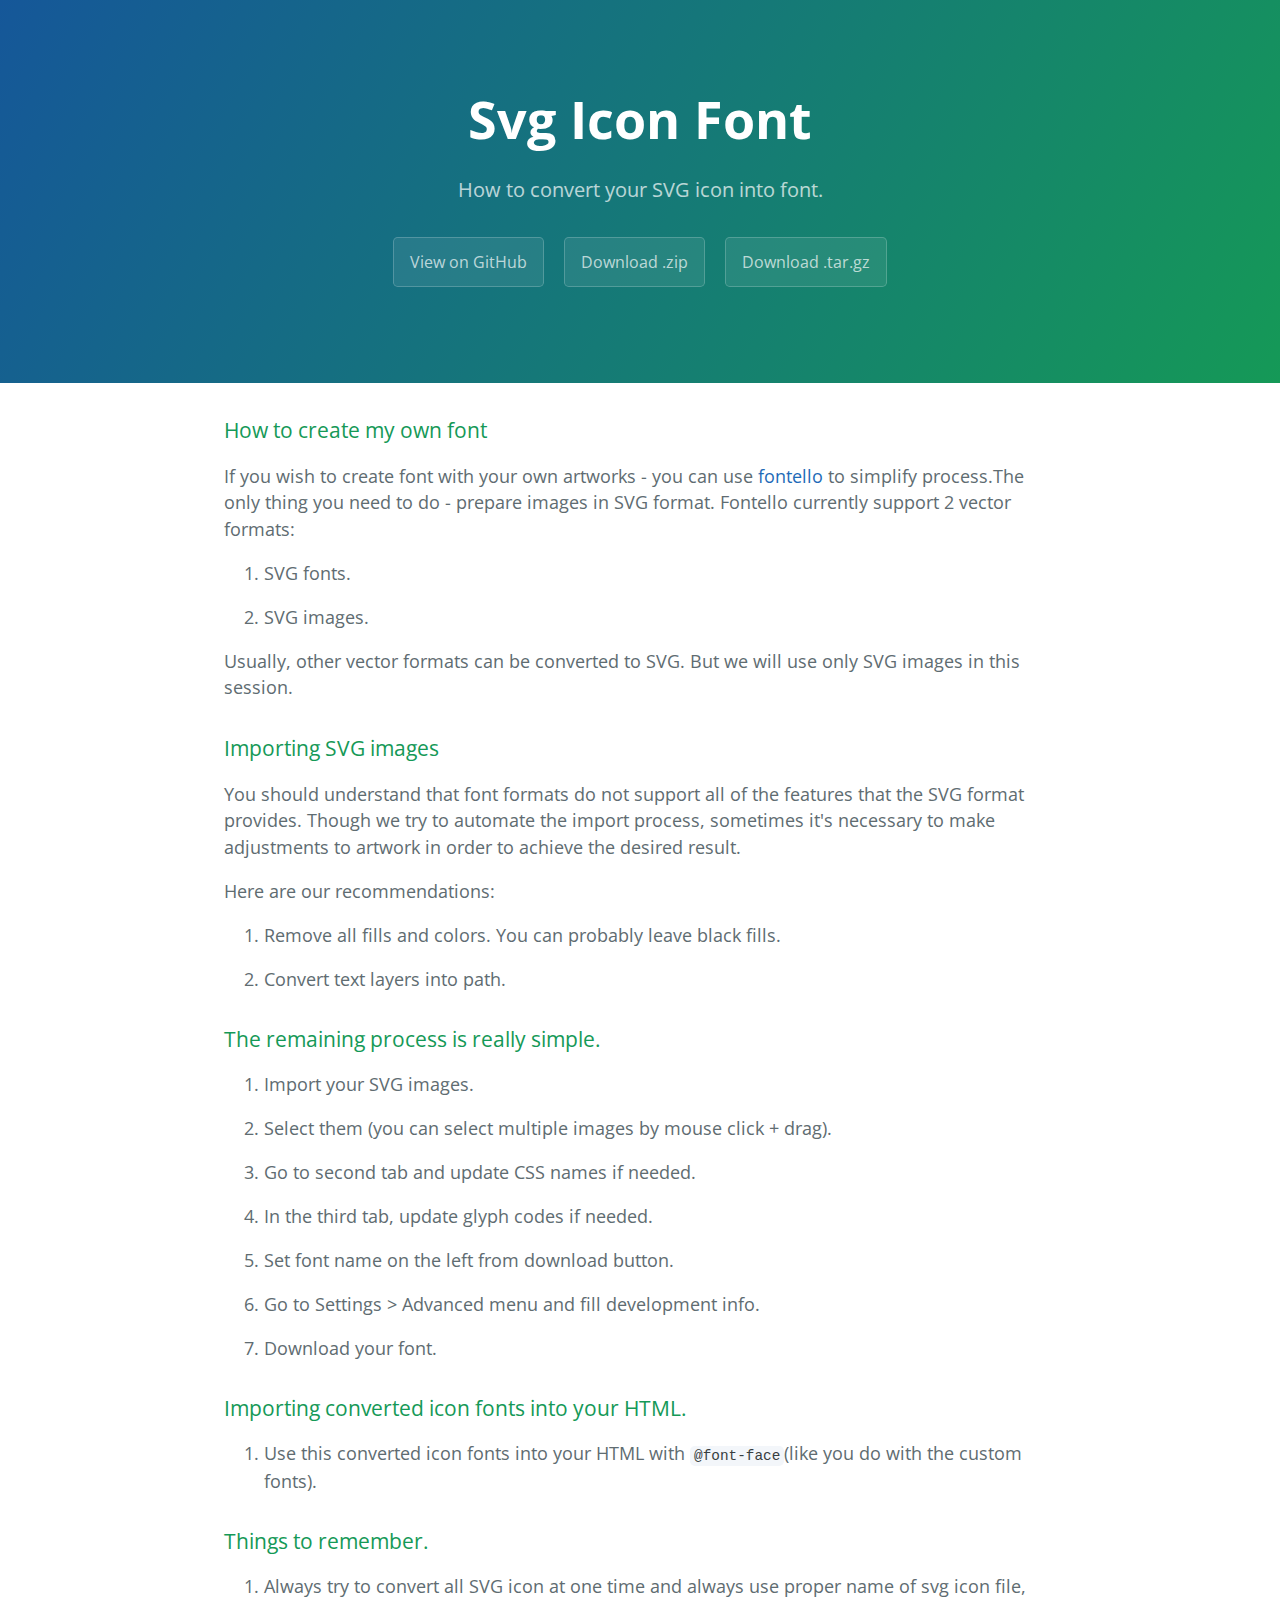
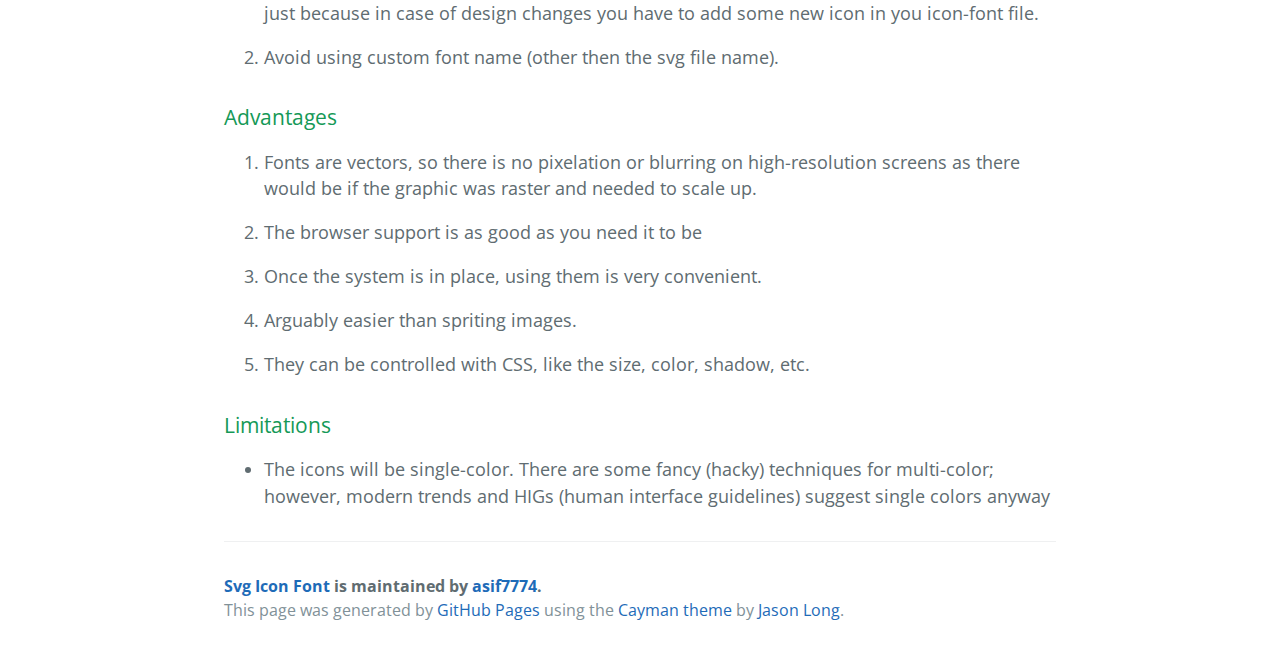
==== commit 7e8753be: "Create gh-pages branch via GitHub" ====
--- a/index.html
+++ b/index.html
@@ -77,15 +77,17 @@
 <ol>
 <li><p>Fonts are vectors, so there is no pixelation or blurring on high-resolution screens as there would be if the graphic was raster and needed to scale up.</p></li>
 <li><p>The browser support is as good as you need it to be</p></li>
-<li>
-<p>Once the system is in place, using them is very convenient.</p>
+<li><p>Once the system is in place, using them is very convenient.</p></li>
+<li><p>Arguably easier than spriting images.</p></li>
+<li><p>They can be controlled with CSS, like the size, color, shadow, etc.</p></li>
+</ol>
+
+<h3>
+<a id="limitations" class="anchor" href="#limitations" aria-hidden="true"><span aria-hidden="true" class="octicon octicon-link"></span></a>Limitations</h3>
 
 <ul>
-<li>Arguably easier than spriting images.</li>
-<li>They can be controlled with CSS, like the size, color, shadow, etc.</li>
+<li>The icons will be single-color. There are some fancy (hacky) techniques for multi-color; however, modern trends and HIGs (human interface guidelines) suggest single colors anyway</li>
 </ul>
-</li>
-</ol>
 
       <footer class="site-footer">
         <span class="site-footer-owner"><a href="https://github.com/asif7774/SVG-Icon-Font">Svg Icon Font</a> is maintained by <a href="https://github.com/asif7774">asif7774</a>.</span>
